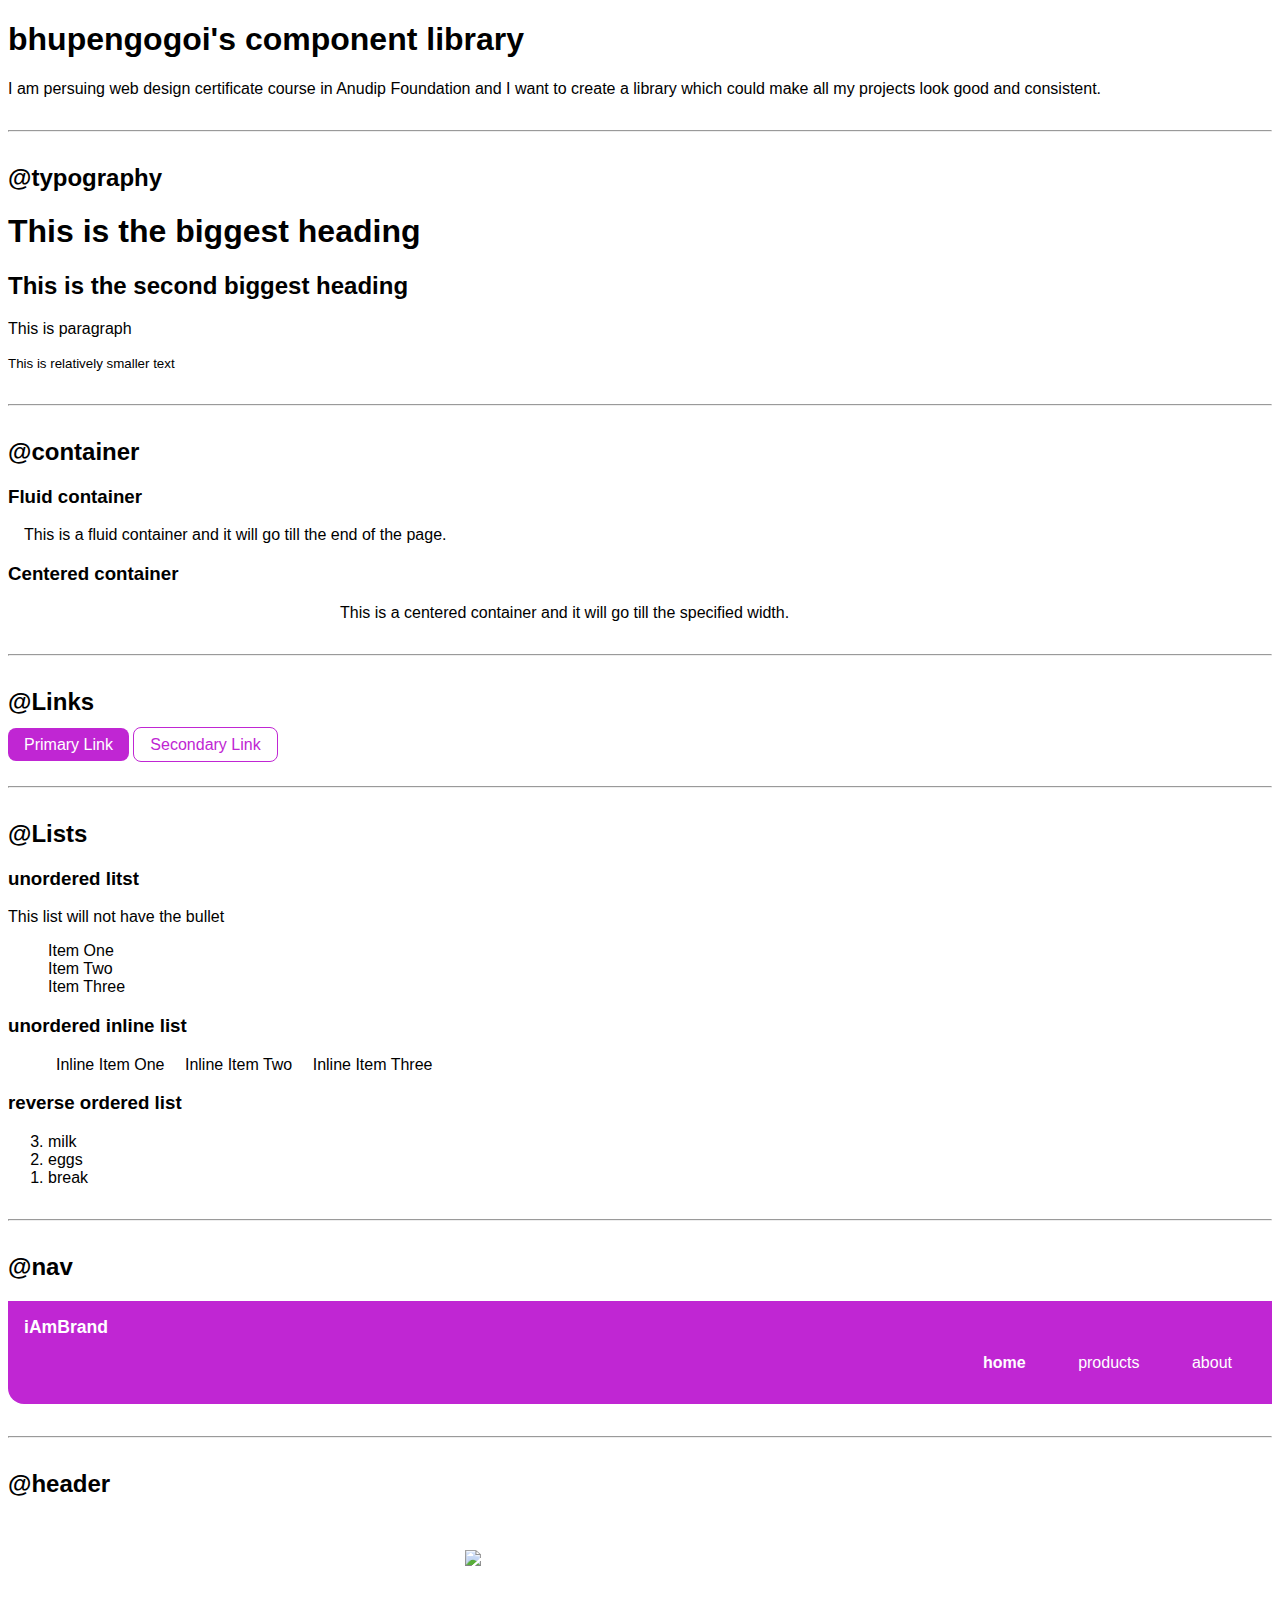
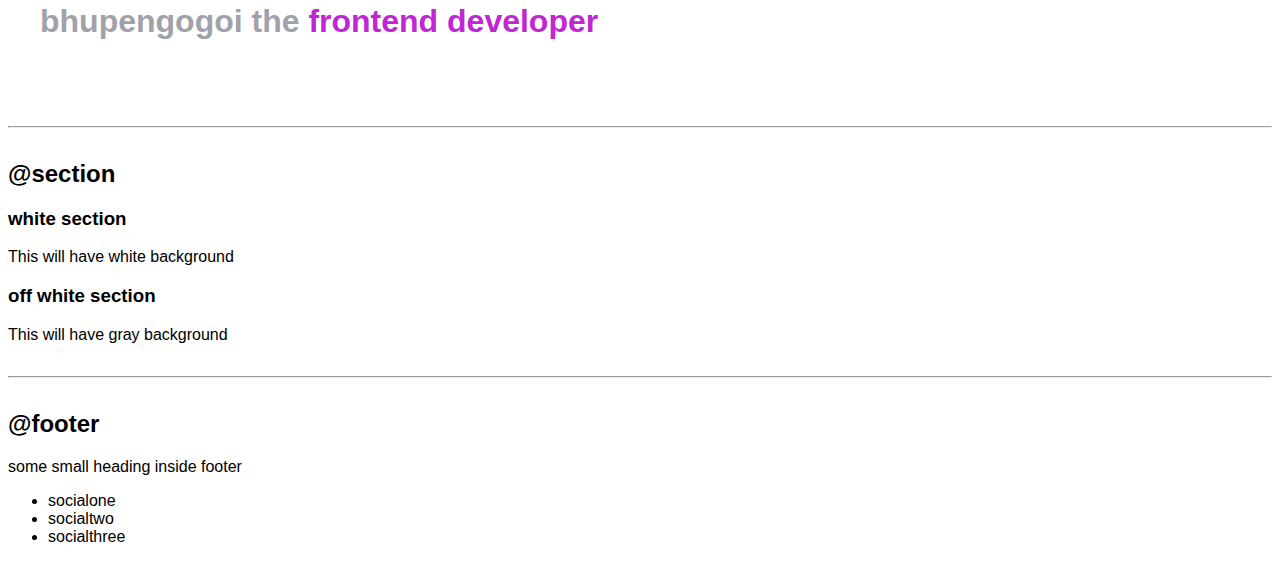
==== index.html @ 79af97ff "update: header" ====
<!DOCTYPE html>
<html lang="en">
  <head>
    <meta charset="UTF-8" />
    <meta http-equiv="X-UA-Compatible" content="IE=edge" />
    <meta name="viewport" content="width=device-width, initial-scale=1.0" />
    <title>Component Library</title>
    <link rel="stylesheet" href="style.css">
  </head>
  <body>
    <h1 id="main">bhupengogoi's component library</h1>
    <p>
      I am persuing web design certificate course in Anudip Foundation and I
      want to create a library which could make all my projects look good and
      consistent.
    </p>
    <hr />
    <h2>@typography</h2>

    <h1>This is the biggest heading</h1>
    <h2>This is the second biggest heading</h2>
    <p>This is paragraph</p>
    <small>This is relatively smaller text</small>
    <hr />

    <h2>@container</h2>
    <h3>Fluid container</h3>
    <div class="container container-fluid">
      This is a fluid container and it will go till the end of the page.
    </div>

    <h3>Centered container</h3>
    <div class="container container-center">
      This is a centered container and it will go till the specified width.
    </div>
    <hr />

    <h2>@Links</h2>

    <a class="primary-link link" href="#">Primary Link</a>
    <a class="secondary-link link" href="#">Secondary Link</a>

    <hr />

    <h2>@Lists</h2>
    <h3>unordered litst</h3>
    <p>This list will not have the bullet</p>
    <ul class="list-non-bullet">
      <li>Item One</li>
      <li>Item Two</li>
      <li>Item Three</li>
    </ul>
    <h3>unordered inline list</h3>
    <ul class="list-non-bullet">
      <li class="list-item-inline">Inline Item One</li>
      <li class="list-item-inline">Inline Item Two</li>
      <li class="list-item-inline">Inline Item Three</li>
    </ul>

    <h3>reverse ordered list</h3>
    <ol reversed>
      <li>milk</li>
      <li>eggs</li>
      <li>break</li>
    </ol>

    <hr />

    <h2>@nav</h2>

    <nav class="navigation container">
      <div class="nav-brand">iAmBrand</div>
      <ul class="list-non-bullet nav-pills">
        <li class="list-item-inline">
          <a class="link link-active" href="#">home</a>
        </li>
        <li class="list-item-inline">
          <a class="link" href="#">products</a>
        </li>
        <li class="list-item-inline">
          <a class="link" href="#">about</a>
        </li>
      </ul>
    </nav>

    <hr />

    <h2>@header</h2>
    <header class="hero">
      <img class="hero-img" src="hero.svg" />
      <h1 class="hero-heading">bhupengogoi the <span class="heading-inverted">frontend developer</span></h1>
    </header>

    <hr />

    <h2>@section</h2>
    <section>
      <h3>white section</h3>
      <p>This will have white background</p>
    </section>

    <section>
        <h3>off white section</h3>
        <p>This will have gray background</p>
      </section>

    <hr>
    
    <h2>@footer</h2>
    <footer>
        <div>some small heading inside footer</div>
        <ul>
            <li>socialone</li>
            <li>socialtwo</li>
            <li>socialthree</li>
        </ul>
    </footer>
  </body>
</html>
---- style.css ----
@import url("https://fonts.googleapis.com/css2?family=Roboto+Condensed:ital,wght@1,300&display=swap");

:root{
    --primary-color: #c026d3;
    --grey: #a1a1aa;
}

body{
    font-family: 'Hanken Grotesk', sans-serif;
}


/*container*/
.container{
    padding-left: 1rem;
    padding-right: 1rem;
}
.container-center{
    max-width: 600px;
    margin: auto;
}

/** links**/
.link{
    text-decoration: none;
    padding: 0.5rem 1rem;
}
.primary-link{
    background-color: var(--primary-color);
    border-radius: 0.5rem;
    color: white;
}
.secondary-link{
    color: var(--primary-color);
    border-radius: 0.5rem;
    border: 1px solid var(--primary-color);
}
hr{
    margin: 2rem 0rem;
}

/**lists**/
.list-non-bullet{
    list-style: none;
}
.list-item-inline{
    display: inline;
    padding: 0rem 0.5rem;
}
/**navigation**/
.navigation{
    background-color: var(--primary-color);
    color: white;
    padding: 1rem;
    border-bottom-left-radius: 1rem;
}
.navigation .nav-brand{
    font-weight: bold;
    font-size: 1.1rem;
}
.navigation .nav-pills{
    text-align: right;
}
.navigation .link{
    color: white;
}
.navigation .link-active{
    font-weight: bold;
}

/**header**/
.hero{
    padding: 2rem;
}
.hero .hero-img{
    max-width: 350px;
    display: block;
    margin: auto;
}
.hero .hero-heading{
    padding-top: 1rem;
    color: var(--grey);
}
.heading-inverted{
    color: var(--primary-color);
}
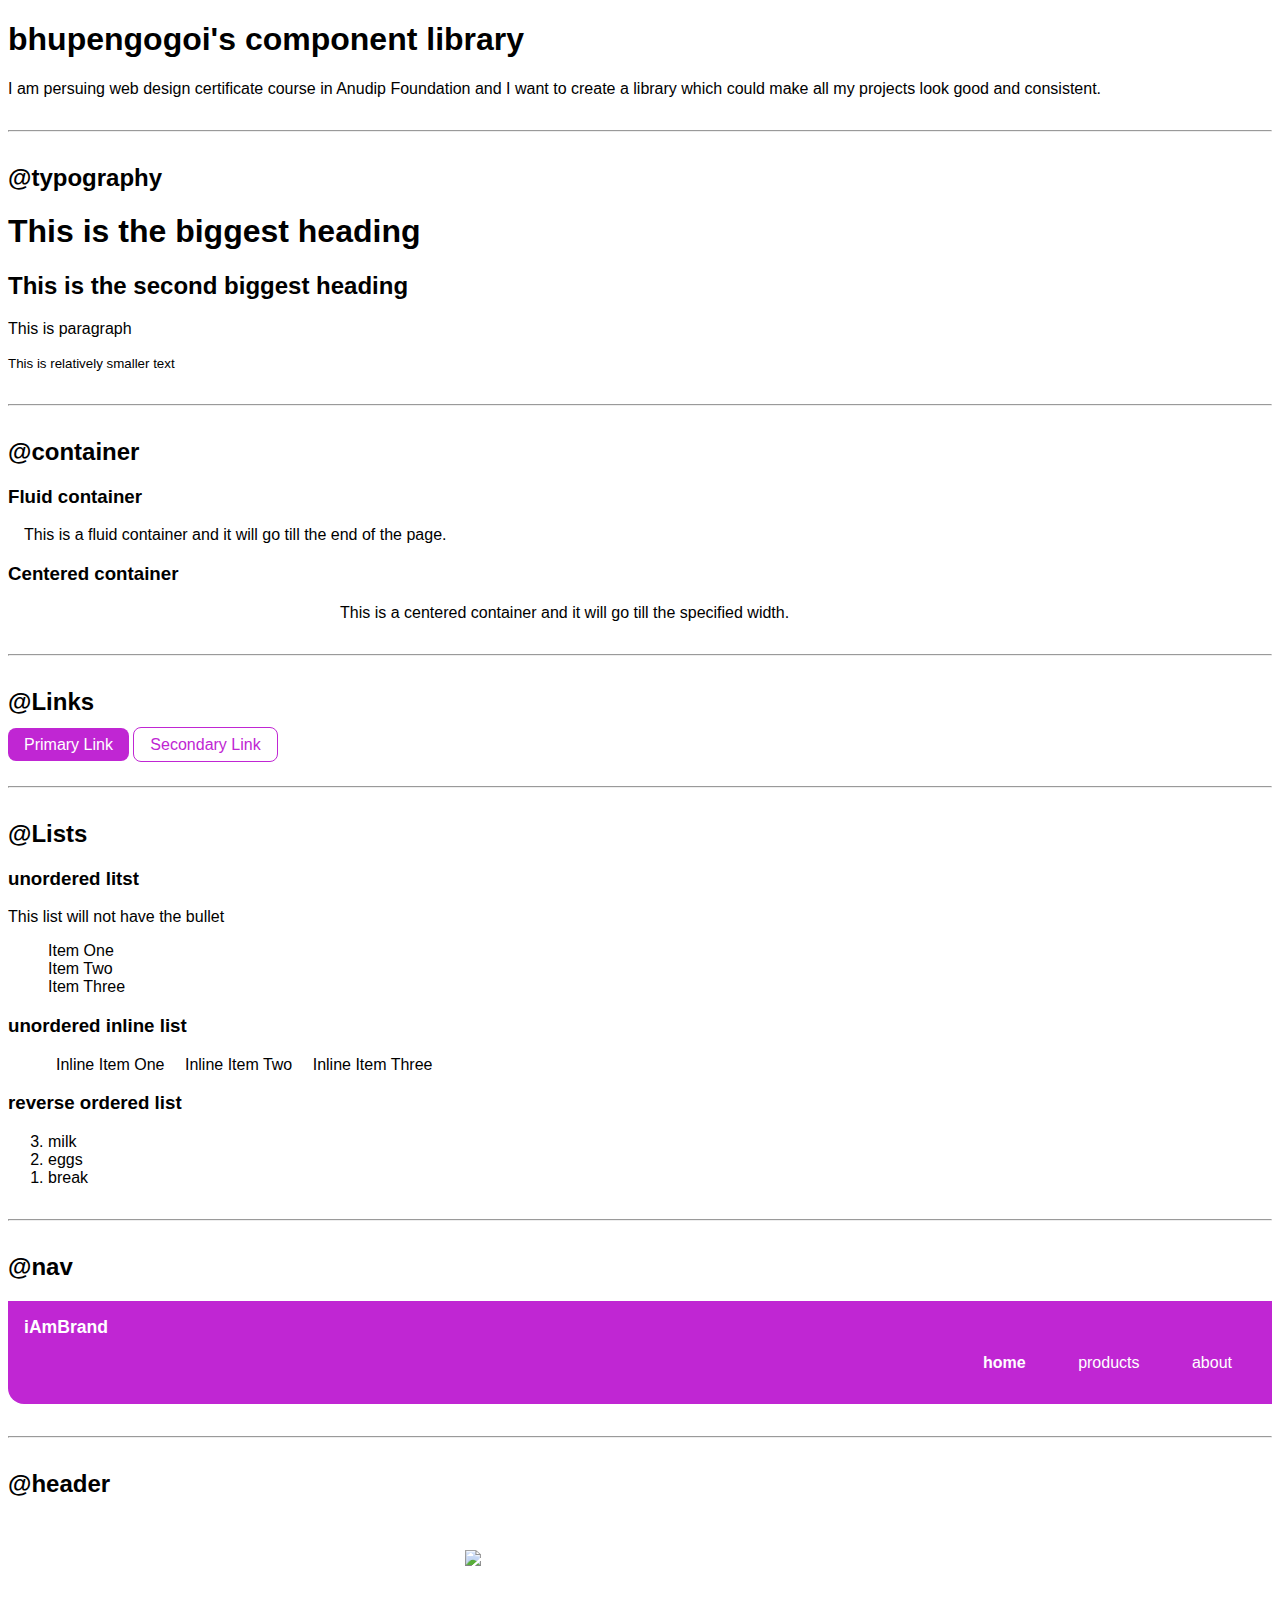
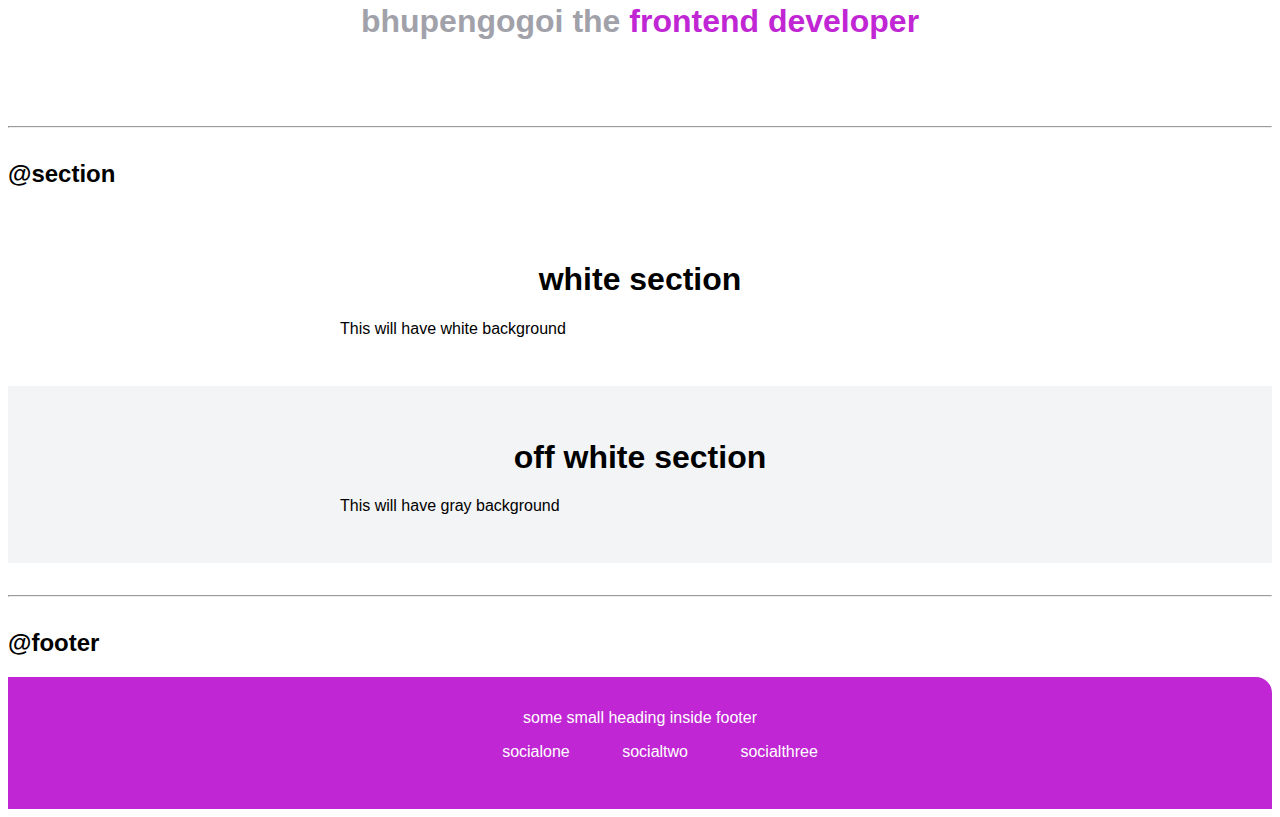
==== commit 1ccd7b32: "update: till footer" ====
--- a/index.html
+++ b/index.html
@@ -5,7 +5,7 @@
     <meta http-equiv="X-UA-Compatible" content="IE=edge" />
     <meta name="viewport" content="width=device-width, initial-scale=1.0" />
     <title>Component Library</title>
-    <link rel="stylesheet" href="style.css">
+    <link rel="stylesheet" href="style.css" />
   </head>
   <body>
     <h1 id="main">bhupengogoi's component library</h1>
@@ -88,32 +88,39 @@
     <h2>@header</h2>
     <header class="hero">
       <img class="hero-img" src="hero.svg" />
-      <h1 class="hero-heading">bhupengogoi the <span class="heading-inverted">frontend developer</span></h1>
+      <h1 class="hero-heading">
+        bhupengogoi the <span class="heading-inverted">frontend developer</span>
+      </h1>
     </header>
 
     <hr />
 
     <h2>@section</h2>
-    <section>
-      <h3>white section</h3>
-      <p>This will have white background</p>
+    <section class="section">
+      <div class="container container-center">
+        <h1>white section</h1>
+        <p>This will have white background</p>
+      </div>
     </section>
 
-    <section>
-        <h3>off white section</h3>
+    <section class="section ow">
+      <div class="container container-center">
+        <h1>off white section</h1>
         <p>This will have gray background</p>
-      </section>
+      </div>
+    </section>
 
-    <hr>
-    
+    <hr />
+
     <h2>@footer</h2>
-    <footer>
-        <div>some small heading inside footer</div>
-        <ul>
-            <li>socialone</li>
-            <li>socialtwo</li>
-            <li>socialthree</li>
-        </ul>
+    <footer class="footer">
+      <div class="footer-header">some small heading inside footer</div>
+      <ul class="social-links list-non-bullet">
+        <li class="list-item-inline"><a class="link " href="#">socialone</a></li>
+        <li class="list-item-inline"><a class="link " href="#">socialtwo</a></li>
+        <li class="list-item-inline"><a class="link " href="#">socialthree</a></li>
+        
+      </ul>
     </footer>
   </body>
 </html>
--- a/style.css
+++ b/style.css
@@ -1,86 +1,111 @@
 @import url("https://fonts.googleapis.com/css2?family=Roboto+Condensed:ital,wght@1,300&display=swap");
 
-:root{
-    --primary-color: #c026d3;
-    --grey: #a1a1aa;
+:root {
+  --primary-color: #c026d3;
+  --grey: #a1a1aa;
+  --off-white: #f3f4f6;
 }
 
-body{
-    font-family: 'Hanken Grotesk', sans-serif;
+body {
+  font-family: "Hanken Grotesk", sans-serif;
 }
 
-
 /*container*/
-.container{
-    padding-left: 1rem;
-    padding-right: 1rem;
+.container {
+  padding-left: 1rem;
+  padding-right: 1rem;
 }
-.container-center{
-    max-width: 600px;
-    margin: auto;
+.container-center {
+  max-width: 600px;
+  margin: auto;
 }
 
 /** links**/
-.link{
-    text-decoration: none;
-    padding: 0.5rem 1rem;
+.link {
+  text-decoration: none;
+  padding: 0.5rem 1rem;
 }
-.primary-link{
-    background-color: var(--primary-color);
-    border-radius: 0.5rem;
-    color: white;
+.primary-link {
+  background-color: var(--primary-color);
+  border-radius: 0.5rem;
+  color: white;
 }
-.secondary-link{
-    color: var(--primary-color);
-    border-radius: 0.5rem;
-    border: 1px solid var(--primary-color);
+.secondary-link {
+  color: var(--primary-color);
+  border-radius: 0.5rem;
+  border: 1px solid var(--primary-color);
 }
-hr{
-    margin: 2rem 0rem;
+hr {
+  margin: 2rem 0rem;
 }
 
 /**lists**/
-.list-non-bullet{
-    list-style: none;
+.list-non-bullet {
+  list-style: none;
 }
-.list-item-inline{
-    display: inline;
-    padding: 0rem 0.5rem;
+.list-item-inline {
+  display: inline;
+  padding: 0rem 0.5rem;
 }
 /**navigation**/
-.navigation{
-    background-color: var(--primary-color);
-    color: white;
-    padding: 1rem;
-    border-bottom-left-radius: 1rem;
+.navigation {
+  background-color: var(--primary-color);
+  color: white;
+  padding: 1rem;
+  border-bottom-left-radius: 1rem;
 }
-.navigation .nav-brand{
-    font-weight: bold;
-    font-size: 1.1rem;
+.navigation .nav-brand {
+  font-weight: bold;
+  font-size: 1.1rem;
 }
-.navigation .nav-pills{
-    text-align: right;
+.navigation .nav-pills {
+  text-align: right;
 }
-.navigation .link{
-    color: white;
+.navigation .link {
+  color: white;
 }
-.navigation .link-active{
-    font-weight: bold;
+.navigation .link-active {
+  font-weight: bold;
 }
 
 /**header**/
-.hero{
-    padding: 2rem;
+.hero {
+  padding: 2rem;
 }
-.hero .hero-img{
-    max-width: 350px;
-    display: block;
-    margin: auto;
+.hero .hero-img {
+  max-width: 350px;
+  display: block;
+  margin: auto;
 }
-.hero .hero-heading{
-    padding-top: 1rem;
-    color: var(--grey);
+.hero .hero-heading {
+  padding-top: 1rem;
+  color: var(--grey);
+  text-align: center;
 }
-.heading-inverted{
-    color: var(--primary-color);
+.heading-inverted {
+  color: var(--primary-color);
 }
+
+/**sections**/
+.section {
+  padding: 2rem;
+}
+.section h1 {
+  text-align: center;
+}
+
+.ow {
+  background-color: var(--off-white);
+}
+
+/**footers**/
+.footer {
+  background-color: var(--primary-color);
+  padding: 2rem ;
+  text-align: center;
+  color: white;
+  border-top-right-radius: 1rem;
+}
+.footer .link{
+    color: white;
+}
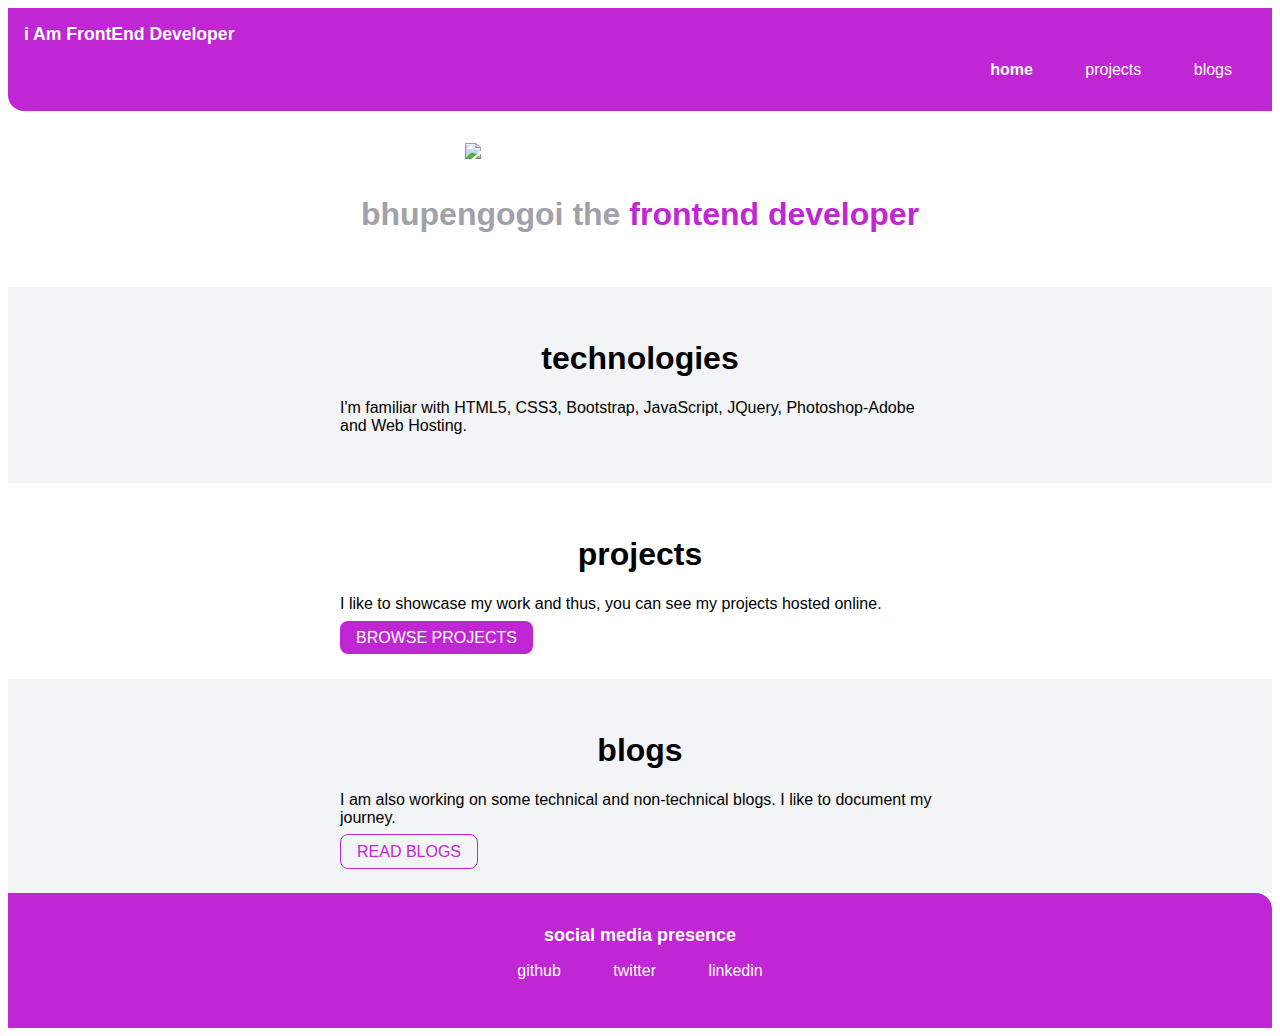
==== commit 248f0405: "design: portfolio" ====
--- a/index.html
+++ b/index.html
@@ -4,88 +4,25 @@
     <meta charset="UTF-8" />
     <meta http-equiv="X-UA-Compatible" content="IE=edge" />
     <meta name="viewport" content="width=device-width, initial-scale=1.0" />
-    <title>Component Library</title>
+    <title>Webdev</title>
     <link rel="stylesheet" href="style.css" />
   </head>
   <body>
-    <h1 id="main">bhupengogoi's component library</h1>
-    <p>
-      I am persuing web design certificate course in Anudip Foundation and I
-      want to create a library which could make all my projects look good and
-      consistent.
-    </p>
-    <hr />
-    <h2>@typography</h2>
-
-    <h1>This is the biggest heading</h1>
-    <h2>This is the second biggest heading</h2>
-    <p>This is paragraph</p>
-    <small>This is relatively smaller text</small>
-    <hr />
-
-    <h2>@container</h2>
-    <h3>Fluid container</h3>
-    <div class="container container-fluid">
-      This is a fluid container and it will go till the end of the page.
-    </div>
-
-    <h3>Centered container</h3>
-    <div class="container container-center">
-      This is a centered container and it will go till the specified width.
-    </div>
-    <hr />
-
-    <h2>@Links</h2>
-
-    <a class="primary-link link" href="#">Primary Link</a>
-    <a class="secondary-link link" href="#">Secondary Link</a>
-
-    <hr />
-
-    <h2>@Lists</h2>
-    <h3>unordered litst</h3>
-    <p>This list will not have the bullet</p>
-    <ul class="list-non-bullet">
-      <li>Item One</li>
-      <li>Item Two</li>
-      <li>Item Three</li>
-    </ul>
-    <h3>unordered inline list</h3>
-    <ul class="list-non-bullet">
-      <li class="list-item-inline">Inline Item One</li>
-      <li class="list-item-inline">Inline Item Two</li>
-      <li class="list-item-inline">Inline Item Three</li>
-    </ul>
-
-    <h3>reverse ordered list</h3>
-    <ol reversed>
-      <li>milk</li>
-      <li>eggs</li>
-      <li>break</li>
-    </ol>
-
-    <hr />
-
-    <h2>@nav</h2>
-
     <nav class="navigation container">
-      <div class="nav-brand">iAmBrand</div>
+      <div class="nav-brand">i Am FrontEnd Developer</div>
       <ul class="list-non-bullet nav-pills">
         <li class="list-item-inline">
           <a class="link link-active" href="#">home</a>
         </li>
         <li class="list-item-inline">
-          <a class="link" href="#">products</a>
+          <a class="link" href="#">projects</a>
         </li>
         <li class="list-item-inline">
-          <a class="link" href="#">about</a>
+          <a class="link" href="#">blogs</a>
         </li>
       </ul>
     </nav>
 
-    <hr />
-
-    <h2>@header</h2>
     <header class="hero">
       <img class="hero-img" src="hero.svg" />
       <h1 class="hero-heading">
@@ -93,34 +30,45 @@
       </h1>
     </header>
 
-    <hr />
-
-    <h2>@section</h2>
-    <section class="section">
+    <section class="section ow">
       <div class="container container-center">
-        <h1>white section</h1>
-        <p>This will have white background</p>
+        <h1>technologies</h1>
+        <p>
+            I'm familiar with HTML5, CSS3, Bootstrap, JavaScript,  
+            JQuery, Photoshop-Adobe and Web Hosting.
+        </p>
       </div>
     </section>
 
-    <section class="section ow">
-      <div class="container container-center">
-        <h1>off white section</h1>
-        <p>This will have gray background</p>
-      </div>
-    </section>
+    <section class="section">
+        <div class="container container-center">
+          <h1>projects</h1>
+          <p>I like to showcase my work and thus, you can see my projects hosted
+            online.
+          </p>
+          <a class="primary-link link" href="#">BROWSE PROJECTS</a>
+        </div>
+      </section>
 
-    <hr />
+      <section class="section ow">
+        <div class="container container-center">
+          <h1>blogs</h1>
+          <p>
+                I am also working on some technical and non-technical blogs. 
+                I like to document my journey.
+          </p>
+          <a class="secondary-link link" href="#">READ BLOGS</a>
+        </div>
+      </section>
 
-    <h2>@footer</h2>
-    <footer class="footer">
-      <div class="footer-header">some small heading inside footer</div>
-      <ul class="social-links list-non-bullet">
-        <li class="list-item-inline"><a class="link " href="#">socialone</a></li>
-        <li class="list-item-inline"><a class="link " href="#">socialtwo</a></li>
-        <li class="list-item-inline"><a class="link " href="#">socialthree</a></li>
-        
-      </ul>
-    </footer>
+      <footer class="footer">
+        <div class="footer-header">social media presence</div>
+        <ul class="social-links list-non-bullet">
+          <li class="list-item-inline"><a class="link " href="#">github</a></li>
+          <li class="list-item-inline"><a class="link " href="#">twitter</a></li>
+          <li class="list-item-inline"><a class="link " href="#">linkedin</a></li>
+          
+        </ul>
+      </footer>
   </body>
 </html>
--- a/style.css
+++ b/style.css
@@ -109,3 +109,10 @@
 .footer .link{
     color: white;
 }
+.footer .footer-header{
+    font-weight: bold;
+    font-size: large;
+}
+.footer ul{
+    padding-inline-start: 0px;
+}
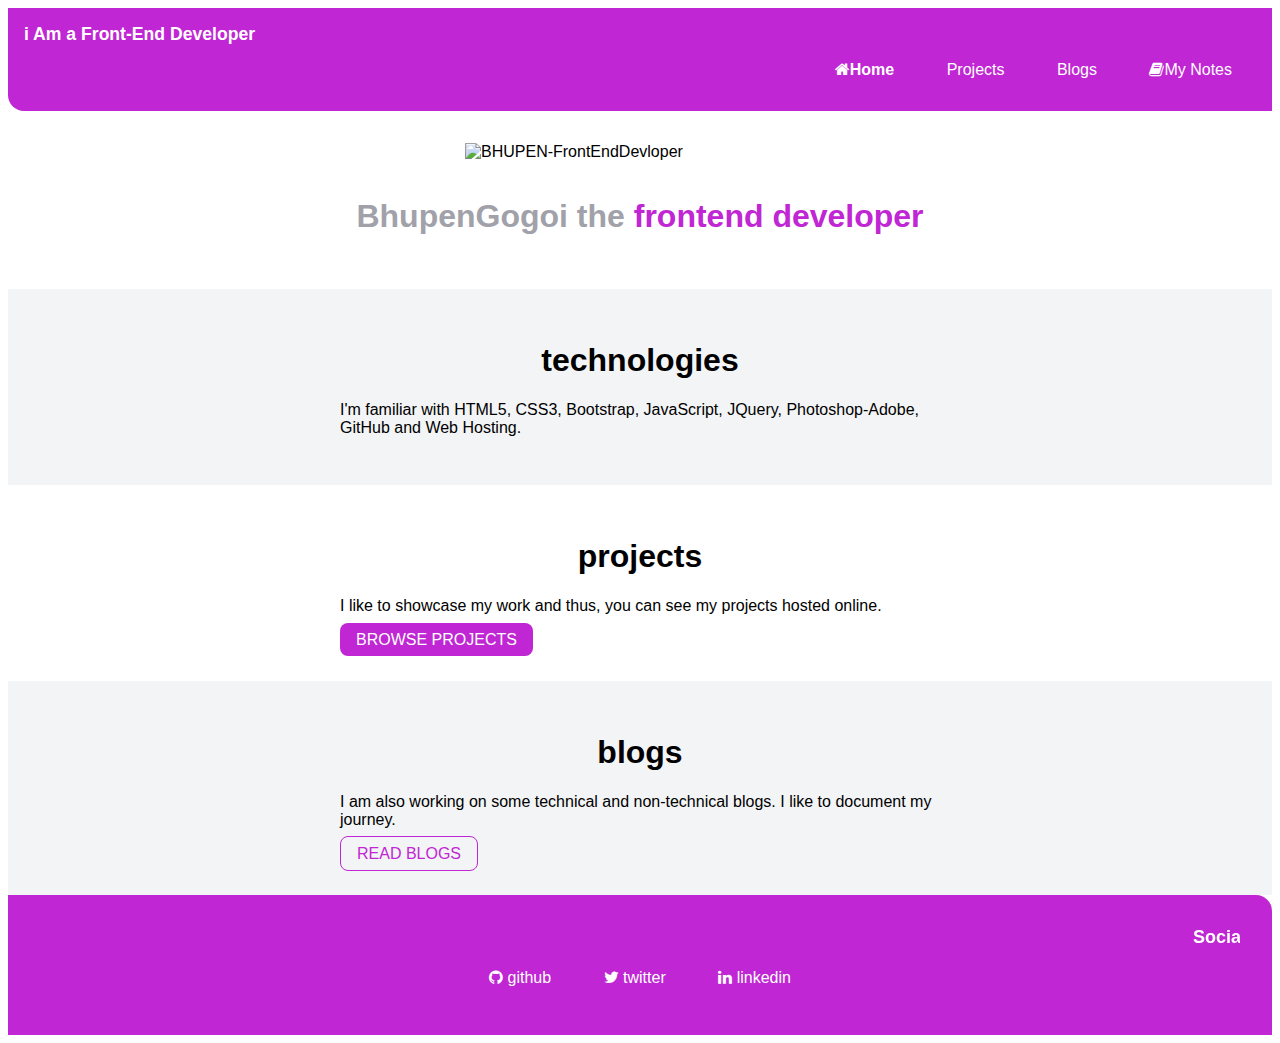
==== commit 1ec13ad0: "added" ====
--- a/index.html
+++ b/index.html
@@ -4,29 +4,38 @@
     <meta charset="UTF-8" />
     <meta http-equiv="X-UA-Compatible" content="IE=edge" />
     <meta name="viewport" content="width=device-width, initial-scale=1.0" />
-    <title>Webdev</title>
+    <title>my-portfolio</title>
     <link rel="stylesheet" href="style.css" />
+    <link
+      rel="stylesheet"
+      href="https://cdnjs.cloudflare.com/ajax/libs/font-awesome/4.7.0/css/font-awesome.min.css"
+    />
   </head>
   <body>
     <nav class="navigation container">
-      <div class="nav-brand">i Am FrontEnd Developer</div>
+      <a class="nav-brand">i Am a Front-End Developer</a>
       <ul class="list-non-bullet nav-pills">
         <li class="list-item-inline">
-          <a class="link link-active" href="#">home</a>
+          <a class="link link-active" href="#"><i class="fa fa-home"></i>Home</a>
         </li>
         <li class="list-item-inline">
-          <a class="link" href="#">projects</a>
+          <a class="link" href="projects.html">Projects</a>
         </li>
         <li class="list-item-inline">
-          <a class="link" href="#">blogs</a>
+          <a class="link" href="blogs.html">Blogs</a>
+        </li>
+        <li class="list-item-inline">
+          <a class="link" href="mynotes.html"
+            ><i class="fa fa-book"></i>My Notes</a
+          >
         </li>
       </ul>
     </nav>
 
     <header class="hero">
-      <img class="hero-img" src="hero.svg" />
+      <img class="hero-img" src="hero.svg" title="BHUPEN-FrontEndDevloper" />
       <h1 class="hero-heading">
-        bhupengogoi the <span class="heading-inverted">frontend developer</span>
+        BhupenGogoi the <span class="heading-inverted">frontend developer</span>
       </h1>
     </header>
 
@@ -34,41 +43,40 @@
       <div class="container container-center">
         <h1>technologies</h1>
         <p>
-            I'm familiar with HTML5, CSS3, Bootstrap, JavaScript,  
-            JQuery, Photoshop-Adobe and Web Hosting.
+          I'm familiar with HTML5, CSS3, Bootstrap, JavaScript, JQuery,
+          Photoshop-Adobe, GitHub and Web Hosting.
         </p>
       </div>
     </section>
+    <section class="section">
+      <div class="container container-center">
+        <h1>projects</h1>
+        <p>
+          I like to showcase my work and thus, you can see my projects hosted
+          online.
+        </p>
+        <a class="primary-link link" href="projects.html">BROWSE PROJECTS</a>
+      </div>
+    </section>
 
-    <section class="section">
-        <div class="container container-center">
-          <h1>projects</h1>
-          <p>I like to showcase my work and thus, you can see my projects hosted
-            online.
-          </p>
-          <a class="primary-link link" href="#">BROWSE PROJECTS</a>
-        </div>
-      </section>
+    <section class="section ow">
+      <div class="container container-center">
+        <h1>blogs</h1>
+        <p>
+          I am also working on some technical and non-technical blogs. I like to
+          document my journey.
+        </p>
+        <a class="secondary-link link" href="blogs.html">READ BLOGS</a>
+      </div>
+    </section>
 
-      <section class="section ow">
-        <div class="container container-center">
-          <h1>blogs</h1>
-          <p>
-                I am also working on some technical and non-technical blogs. 
-                I like to document my journey.
-          </p>
-          <a class="secondary-link link" href="#">READ BLOGS</a>
-        </div>
-      </section>
-
-      <footer class="footer">
-        <div class="footer-header">social media presence</div>
-        <ul class="social-links list-non-bullet">
-          <li class="list-item-inline"><a class="link " href="#">github</a></li>
-          <li class="list-item-inline"><a class="link " href="#">twitter</a></li>
-          <li class="list-item-inline"><a class="link " href="#">linkedin</a></li>
-          
-        </ul>
-      </footer>
+    <footer class="footer">
+      <div class="footer-header"><marquee> Social Media Presence</marquee></div>
+      <ul class="social-links list-non-bullet">
+        <li class="list-item-inline"><a class="link" href="https://github.com/bhupengogoi" target="_blank"><i class="fa fa-github"></i> github</a></li>
+        <li class="list-item-inline"><a class="link" href="https://twitter.com/Bhupengogoi98" target="_blank"><i class="fa fa-twitter"></i> twitter</a></li>
+        <li class="list-item-inline"><a class="link" href="https://www.linkedin.com/in/bhupen-gogoi-478346226?lipi=urn%3Ali%3Apage%3Ad_flagship3_profile_view_base_contact_details%3B6jlTSH6wTOm%2BESgVj2Mf8w%3D%3D" target="_blank"><i class="fa fa-linkedin"></i> linkedin</a></li>
+      </ul>
+    </footer>
   </body>
 </html>
